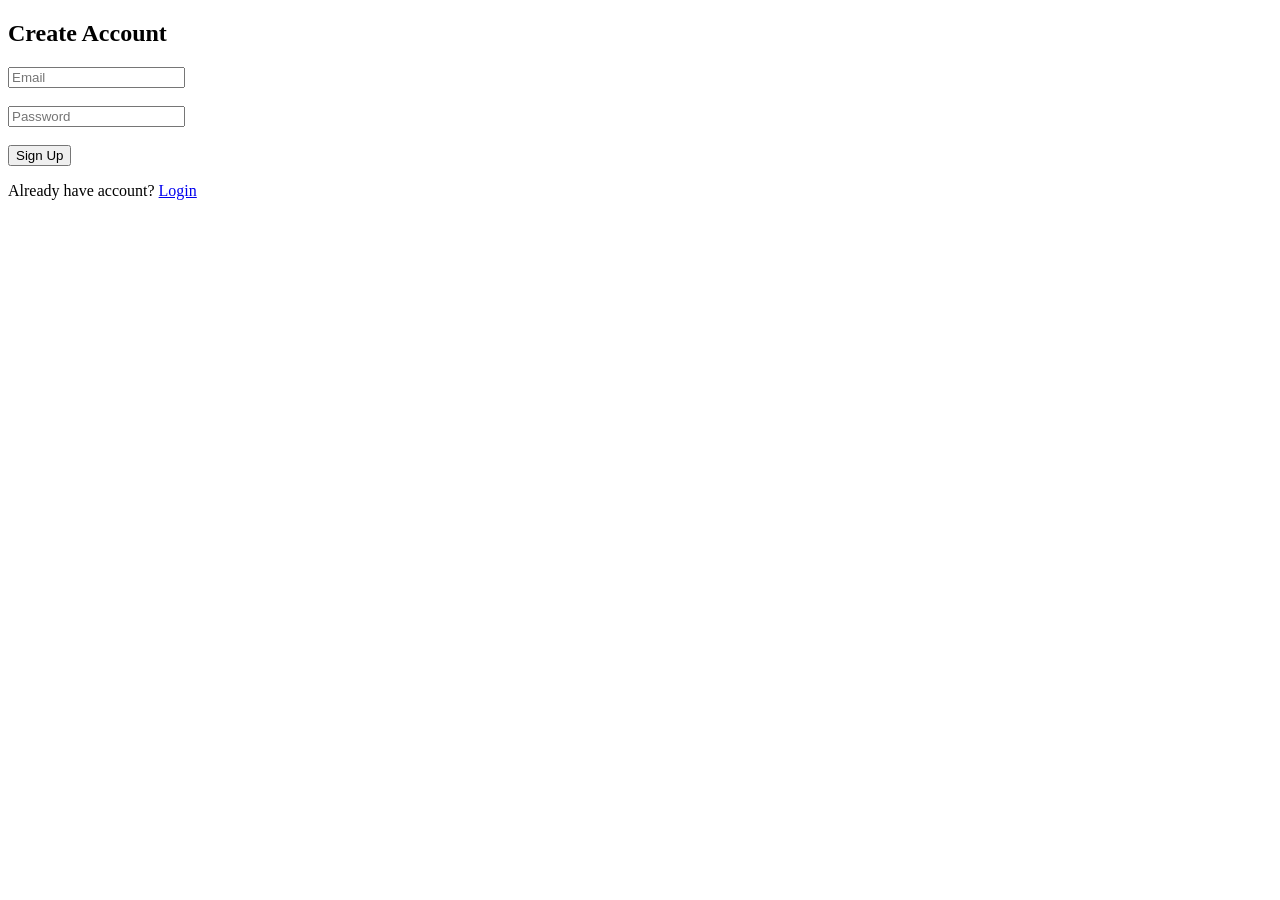
==== signup.html @ 4a3adcfb "implemented secure authentication with database, sessions and protected dashboard" ====
<!DOCTYPE html>
<html lang="en">
<head>
    <title>Sign Up</title>
</head>
<body>

<h2>Create Account</h2>

<form action="register.php" method="POST">
    <input type="email" name="userId" placeholder="Email" required><br><br>
    <input type="password" name="password" placeholder="Password" required><br><br>
    <button type="submit">Sign Up</button>
</form>

<p>Already have account? <a href="index.html">Login</a></p>

</body>
</html>
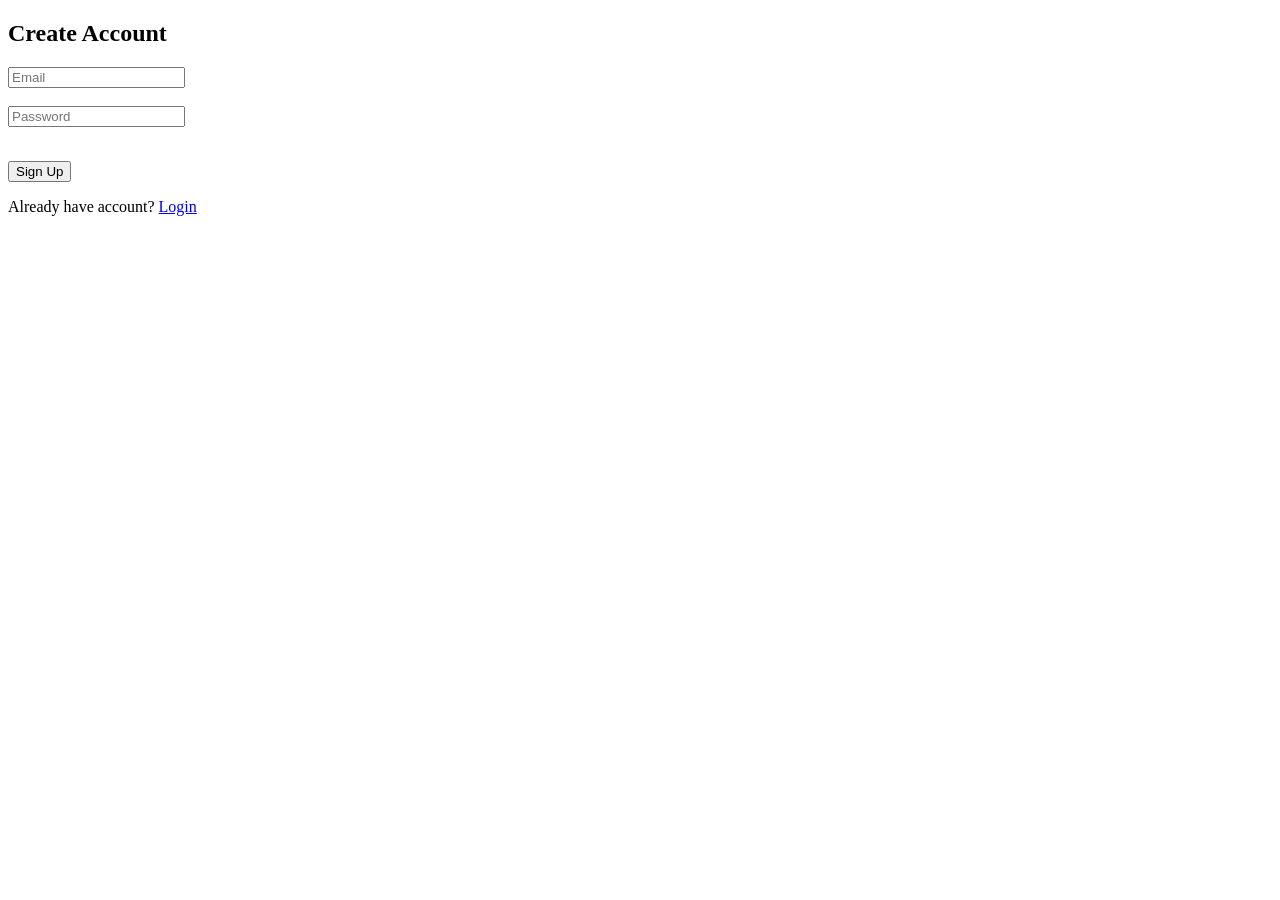
==== commit d8e730eb: "refactored script for reusable validation across login and signup with improved error handling" ====
--- a/signup.html
+++ b/signup.html
@@ -10,6 +10,9 @@
 <form action="register.php" method="POST">
     <input type="email" name="userId" placeholder="Email" required><br><br>
     <input type="password" name="password" placeholder="Password" required><br><br>
+
+    <p id="server-error" style="color:red;"></p> 
+
     <button type="submit">Sign Up</button>
 </form>
 
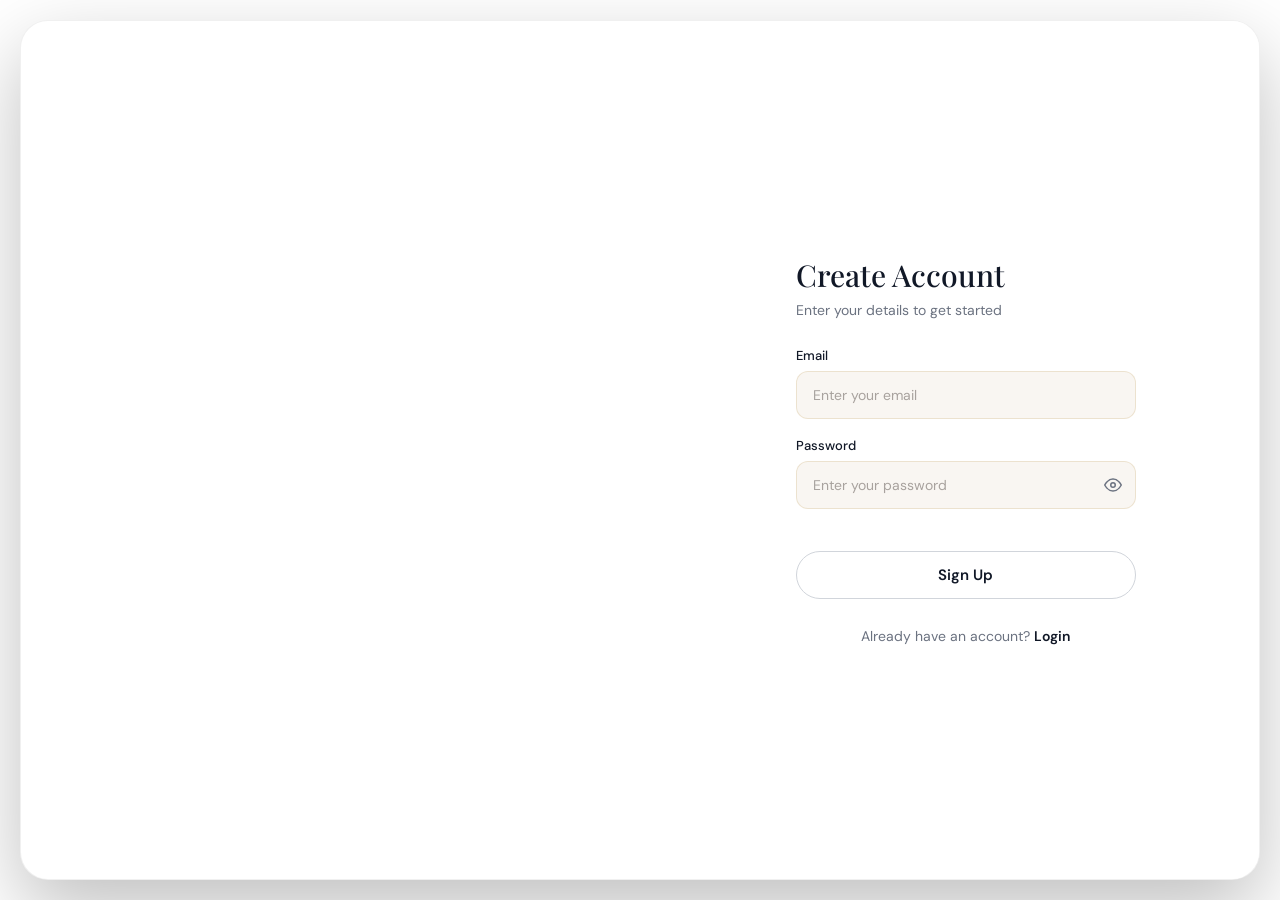
==== commit 99c7325b: "Redesign UI for better UI/UX" ====
--- a/signup.html
+++ b/signup.html
@@ -1,22 +1,96 @@
 <!DOCTYPE html>
 <html lang="en">
 <head>
+    <meta charset="UTF-8">
     <title>Sign Up</title>
+
+    <!-- Fonts -->
+    <link rel="preconnect" href="https://fonts.googleapis.com">
+    <link href="https://fonts.googleapis.com/css2?family=Playfair+Display:wght@400;500;600&family=DM+Sans:wght@300;400;500;600&display=swap" rel="stylesheet">
+
+    <link rel="stylesheet" href="style.css">
 </head>
 <body>
 
-<h2>Create Account</h2>
+<div class="outer-card">
 
-<form action="register.php" method="POST">
-    <input type="email" name="userId" placeholder="Email" required><br><br>
-    <input type="password" name="password" placeholder="Password" required><br><br>
+    <!-- LEFT PANEL -->
+    <div class="visual-panel">
+        <div class="quote-label">A Wise Quote</div>
 
-    <p id="server-error" style="color:red;"></p> 
+        <div class="visual-text">
+            <h1>Create Your<br>Account</h1>
+            <p>Start your journey. Build something meaningful and stay consistent every day.</p>
+        </div>
+    </div>
 
-    <button type="submit">Sign Up</button>
-</form>
+    <!-- RIGHT PANEL -->
+    <div class="form-panel">
 
-<p>Already have account? <a href="index.html">Login</a></p>
+        <div class="form-content">
+            <h2>Create Account</h2>
+            <p class="subtitle">Enter your details to get started</p>
+
+            <form action="register.php" method="POST">
+
+                <div class="input-group">
+                    <label>Email</label>
+                    <input type="email" name="userId" placeholder="Enter your email" required>
+                </div>
+
+                <div class="input-group">
+                    <label>Password</label>
+                    <div class="password-wrapper">
+                        <input type="password" id="password" name="password" placeholder="Enter your password" required>
+
+                        <button type="button" class="toggle-btn" onclick="togglePassword()">
+                            <svg id="eye-icon" viewBox="0 0 24 24" fill="none" stroke="currentColor" stroke-width="2">
+                                <path d="M1 12s4-8 11-8 11 8 11 8-4 8-11 8-11-8-11-8z"/>
+                                <circle cx="12" cy="12" r="3"/>
+                            </svg>
+                        </button>
+                    </div>
+                </div>
+
+                <!-- Server error -->
+                <p id="server-error" style="color:red;"></p>
+
+                <button type="submit" class="submit-btn">
+                    <span>Sign Up</span>
+                </button>
+
+            </form>
+        </div>
+
+        <p class="footer-text">
+            Already have an account? <a href="index.html">Login</a>
+        </p>
+
+    </div>
+
+</div>
+
+<script src="script.js"></script>
+<script>
+function togglePassword() {
+    const input = document.getElementById('password');
+    const icon = document.getElementById('eye-icon');
+
+    if (input.type === 'password') {
+        input.type = 'text';
+        icon.innerHTML = `
+            <path d="M17.94 17.94A10.07 10.07 0 0 1 12 20c-7 0-11-8-11-8a18.45 18.45 0 0 1 5.06-5.94"/>
+            <line x1="1" y1="1" x2="23" y2="23"/>
+        `;
+    } else {
+        input.type = 'password';
+        icon.innerHTML = `
+            <path d="M1 12s4-8 11-8 11 8 11 8-4 8-11 8-11-8-11-8z"/>
+            <circle cx="12" cy="12" r="3"/>
+        `;
+    }
+}
+</script>
 
 </body>
 </html>
--- a/style.css
+++ b/style.css
@@ -0,0 +1,269 @@
+
+        :root {
+            --primary: #c8a96a;
+            --text: #111827;
+            --muted: #6b7280;
+            --border: #e5e7eb;
+            --input-bg: #f1f5f9;
+        }
+
+        * { margin: 0; padding: 0; box-sizing: border-box; }
+
+        body {
+            font-family: 'DM Sans', sans-serif;
+            min-height: 100vh;
+
+            margin: 0;
+            padding: 20px;
+
+    
+            display: block;
+
+            background: url('https://images.unsplash.com/photo-1701486485832-6d3af9ca0e60?q=80&w=1228&auto=format&fit=crop&ixlib=rb-4.1.0&ixid=M3wxMjA3fDB8MHxwaG90by1wYWdlfHx8fGVufDB8fHx8fA%3D%3D') center/cover no-repeat fixed;
+        }
+
+        /* ─── OUTER CARD ─── */
+        .outer-card {
+            width: 100%;
+
+            
+            height: calc(100vh - 40px); 
+
+            background: white;
+            border-radius: 28px;
+            display: flex;
+
+            border: 1px solid rgba(0, 0, 0, 0.06);
+            box-shadow: 0 30px 80px rgba(0, 0, 0, 0.25);
+
+            overflow: hidden;
+        }
+        /* ─── LEFT: VISUAL PANEL ─── */
+        .visual-panel {
+            flex: 1.1;
+
+            /* SAME image as body */
+            background: url('https://images.unsplash.com/photo-1701486485832-6d3af9ca0e60?q=80&w=1228&auto=format&fit=crop&ixlib=rb-4.1.0&ixid=M3wxMjA3fDB8MHxwaG90by1wYWdlfHx8fGVufDB8fHx8fA%3D%3D') center/cover no-repeat fixed;
+
+            position: relative;
+            display: flex;
+            flex-direction: column;
+            justify-content: space-between;
+            padding: 36px 40px;
+            color: white;
+
+            border-radius: 20px;
+            margin: 12px;
+            overflow: hidden;
+        }
+
+
+        .quote-label {
+            position: relative;
+            z-index: 2;
+            display: flex;
+            align-items: center;
+            gap: 12px;
+            font-size: 11px;
+            font-weight: 500;
+            letter-spacing: 0.15em;
+            text-transform: uppercase;
+            opacity: 0.85;
+        }
+
+        .quote-label::after {
+            content: "";
+            display: block;
+            width: 48px;
+            height: 1px;
+            background: rgba(255,255,255,0.6);
+        }
+
+        .visual-text {
+            position: relative;
+            z-index: 2;
+        }
+
+        .visual-text h1 {
+            font-family: 'Playfair Display', serif;
+            font-size: 46px;
+            font-weight: 400;
+            line-height: 1.15;
+            margin-bottom: 14px;
+        }
+
+        .visual-text p {
+            font-size: 14px;
+            line-height: 1.7;
+            opacity: 0.75;
+            max-width: 280px;
+        }
+
+        /* ─── RIGHT: FORM PANEL ─── */
+        .form-panel {
+            flex: 1;
+            display: flex;
+            flex-direction: column;
+            align-items: center;
+            justify-content: center;
+            padding: 48px 44px;
+            background: white;
+        }
+
+        .brand {
+            display: flex;
+            align-items: center;
+            gap: 8px;
+            align-self: flex-start;
+            margin-bottom: 32px;
+            font-size: 15px;
+            font-weight: 600;
+            color: var(--text);
+            letter-spacing: -0.02em;
+        }
+
+        .brand svg { width: 22px; height: 22px; }
+
+        .form-content {
+            width: 100%;
+            max-width: 340px;
+        }
+
+        .form-content h2 {
+            font-family: 'Playfair Display', serif;
+            font-size: 30px;
+            font-weight: 500;
+            color: var(--text);
+            margin-bottom: 6px;
+        }
+
+        .subtitle {
+            font-size: 14px;
+            color: var(--muted);
+            margin-bottom: 28px;
+        }
+
+        .input-group { margin-bottom: 18px; }
+
+        .input-group label {
+            display: block;
+            font-size: 13px;
+            font-weight: 500;
+            color: var(--text);
+            margin-bottom: 7px;
+        }
+
+        .input-group input {
+            width: 100%;
+            padding: 14px 16px;
+
+            border-radius: 12px;
+
+            background: rgba(248, 245, 240, 0.85);
+            backdrop-filter: blur(8px);
+
+            border: 1px solid rgba(200, 169, 106, 0.25);
+
+            color: var(--text);
+            font-family: 'DM Sans', sans-serif;
+            font-size: 14px;
+
+            transition: all 0.25s ease;
+        }
+
+        /* Placeholder */
+        .input-group input::placeholder {
+            color: #a8a29e;
+        }
+
+        /* Focus effect */
+        .input-group input:focus {
+            outline: none;
+
+            background: rgba(255, 251, 240, 0.95);
+
+            border-color: #c8a96a;
+
+            box-shadow: 
+                0 0 0 3px rgba(200, 169, 106, 0.2),
+                0 8px 20px rgba(0, 0, 0, 0.05);
+        }
+
+        .password-wrapper { position: relative; }
+        .password-wrapper input { padding-right: 44px; }
+
+        .toggle-btn {
+            position: absolute;
+            right: 14px;
+            top: 50%;
+            transform: translateY(-50%);
+            background: none;
+            border: none;
+            cursor: pointer;
+            color: var(--muted);
+            display: flex;
+            align-items: center;
+        }
+
+        .toggle-btn svg { width: 18px; height: 18px; }
+
+        /* ─── SIGN IN BUTTON — original fill ─── */
+        .submit-btn {
+            width: 100%;
+            padding: 13px;
+            margin-top: 24px;
+            border-radius: 30px;
+
+            background: transparent;
+            color: var(--text);
+            border: 1.5px solid #d1d5db;
+
+            font-family: 'DM Sans', sans-serif;
+            font-weight: 600;
+            font-size: 15px;
+            cursor: pointer;
+
+            position: relative;
+            overflow: hidden;
+        }
+
+        .submit-btn::before {
+            content: "";
+            position: absolute;
+            inset: 0;
+            background: var(--primary);
+            transform: scaleX(0);
+            transform-origin: left;
+            transition: transform 0.3s ease;
+            z-index: 0;
+        }
+
+        .submit-btn span {
+            position: relative;
+            z-index: 1;
+        }
+
+        .submit-btn:hover::before { transform: scaleX(1); }
+        .submit-btn:hover { color: white; border-color: var(--primary); }
+
+        .footer-text {
+            margin-top: 28px;
+            font-size: 14px;
+            color: var(--muted);
+            text-align: center;
+        }
+
+        .footer-text a {
+            color: var(--text);
+            font-weight: 600;
+            text-decoration: none;
+        }
+
+        .footer-text a:hover { text-decoration: underline; }
+
+        @media (max-width: 700px) {
+            .outer-card { flex-direction: column; }
+            .visual-panel { min-height: 200px; margin: 10px 10px 0; flex: none; }
+            .visual-text h1 { font-size: 32px; }
+            .form-panel { padding: 32px 24px; }
+        }
